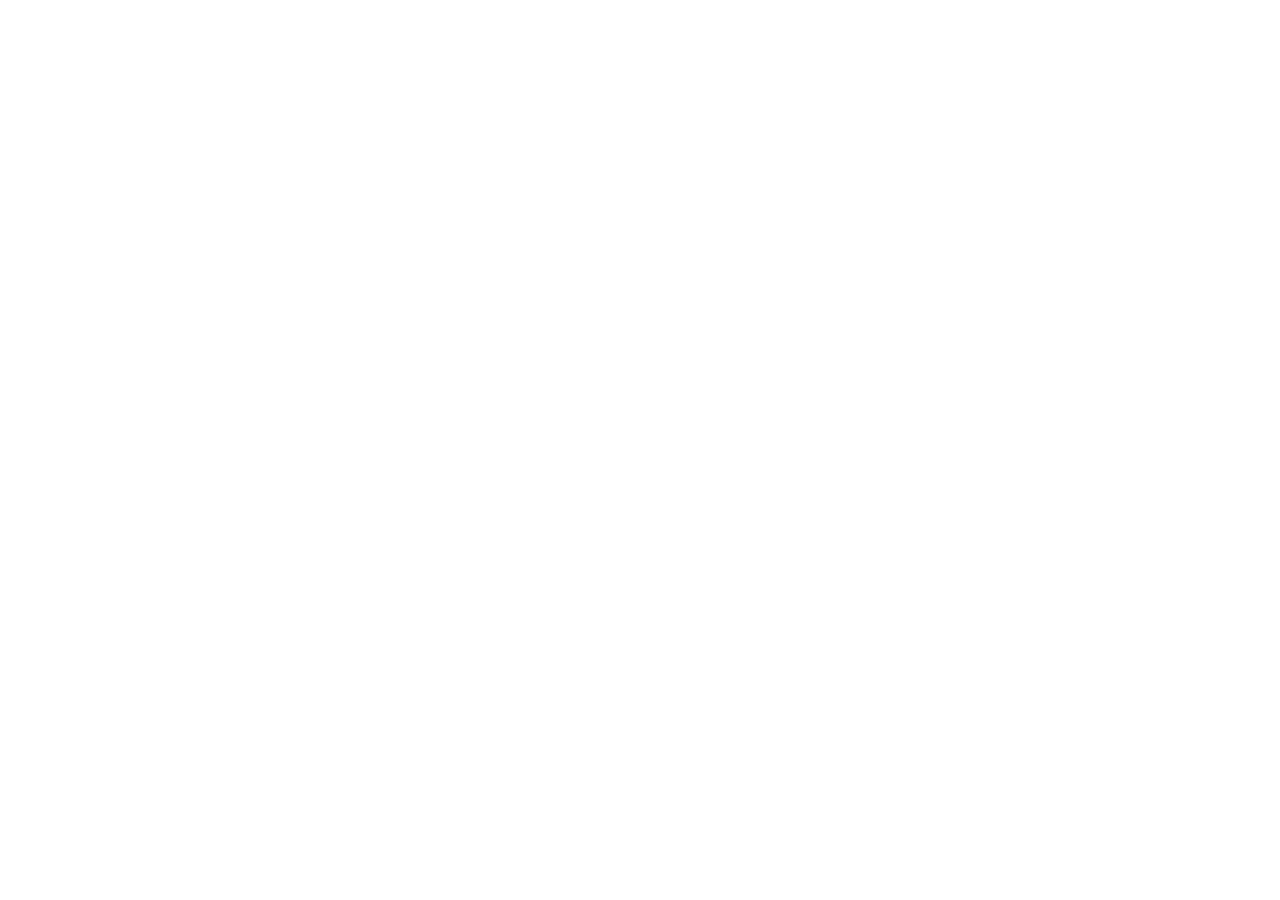
==== index.html @ d89dfd4a "initial commit: add index.html" ====
<!DOCTYPE html>
<html lang="zh-CN">
<head>
  <meta charset="UTF-8" />
  <meta name="viewport" content="width=device-width, initial-scale=1.0, maximum-scale=1.0, user-scalable=no" />
  <meta name="format-detection" content="telephone=no" />
  <meta name="theme-color" content="#1890ff" />
  <title>数字校园</title>
  <script type="module" crossorigin src="/assets/index-CALSF-v7.js"></script>
  <link rel="stylesheet" crossorigin href="/assets/index-CDgkYobB.css">
</head>
<body>
  <div id="app"></div>
</body>
</html>
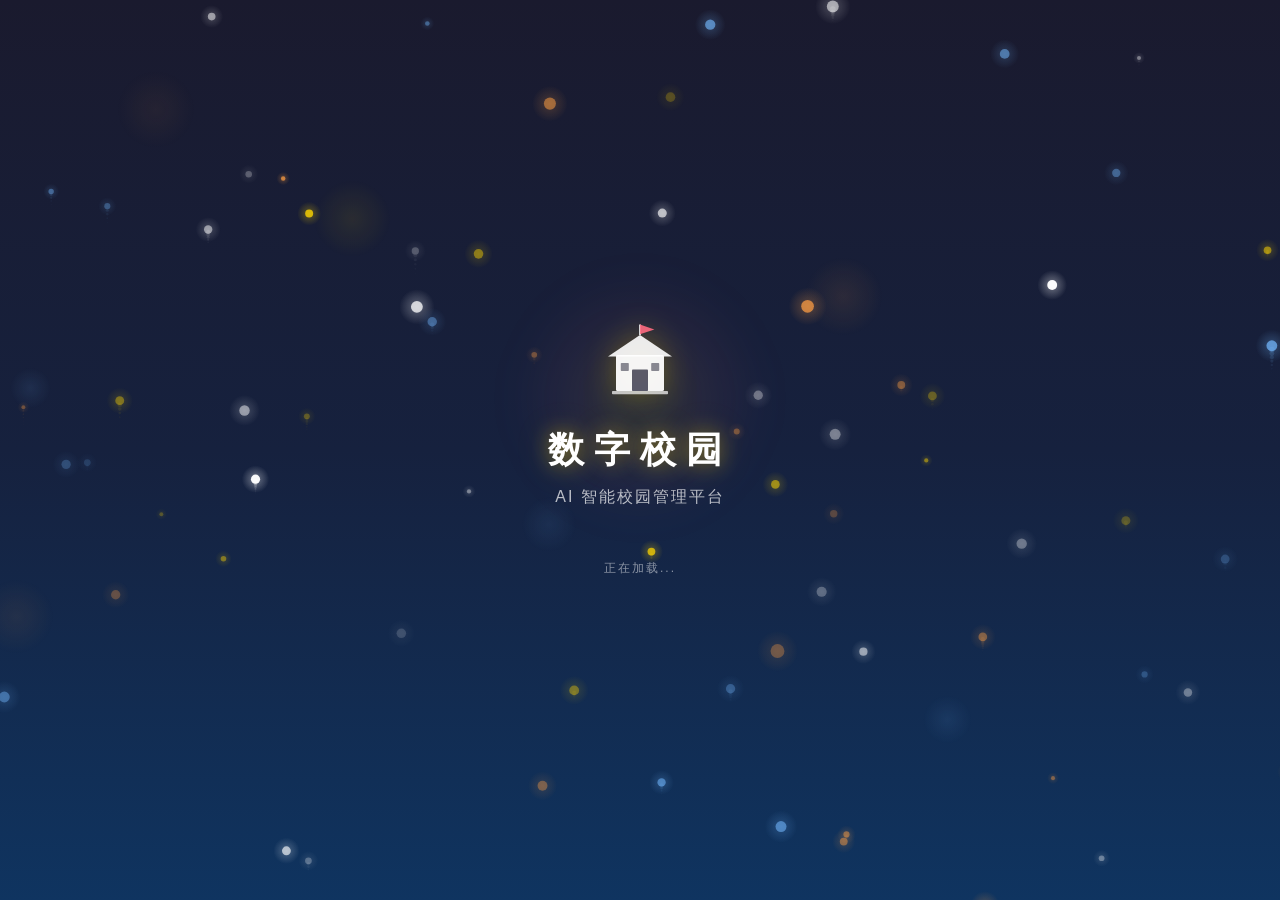
==== commit dbb1755c: "Add particle splash screen" ====
--- a/index.html
+++ b/index.html
@@ -6,8 +6,8 @@
   <meta name="format-detection" content="telephone=no" />
   <meta name="theme-color" content="#1890ff" />
   <title>数字校园</title>
-  <script type="module" crossorigin src="/assets/index-CALSF-v7.js"></script>
-  <link rel="stylesheet" crossorigin href="/assets/index-CDgkYobB.css">
+  <script type="module" crossorigin src="/assets/index-CL0NONMp.js"></script>
+  <link rel="stylesheet" crossorigin href="/assets/index-z_vyM2be.css">
 </head>
 <body>
   <div id="app"></div>
--- a/assets/index-z_vyM2be.css
+++ b/assets/index-z_vyM2be.css
@@ -0,0 +1 @@
+.splash-screen[data-v-0954e05f]{position:fixed;top:0;left:0;right:0;bottom:0;z-index:9999;background:linear-gradient(180deg,#1a1a2e,#16213e,#0f3460);display:flex;align-items:center;justify-content:center;overflow:hidden}.splash-canvas[data-v-0954e05f]{position:absolute;top:0;left:0;width:100%;height:100%;pointer-events:none}.splash-content[data-v-0954e05f]{position:relative;z-index:1;display:flex;flex-direction:column;align-items:center;padding:0 24px}.icon-glow[data-v-0954e05f]{position:absolute;top:50%;left:50%;transform:translate(-50%,-70%);width:200px;height:200px;border-radius:50%;background:radial-gradient(circle,rgba(255,215,0,.12) 0%,rgba(255,107,129,.06) 40%,transparent 70%);pointer-events:none;filter:blur(20px)}.school-icon-wrapper[data-v-0954e05f]{opacity:0;transform:scale(.5);transition:all .8s cubic-bezier(.34,1.56,.64,1);margin-bottom:20px;filter:drop-shadow(0 0 15px rgba(255,215,0,.3))}.school-icon-wrapper.icon-visible[data-v-0954e05f]{opacity:1;transform:scale(1)}.school-icon[data-v-0954e05f]{display:block}.title[data-v-0954e05f]{font-size:28px;font-weight:700;color:#fff;margin:0 0 8px;letter-spacing:6px;text-shadow:0 0 20px rgba(255,215,0,.4),0 0 40px rgba(255,215,0,.15);opacity:0;transform:translateY(10px);transition:all .8s ease-out}.subtitle[data-v-0954e05f]{font-size:14px;color:#ffffffb3;margin:0 0 32px;letter-spacing:2px;opacity:0;transform:translateY(10px);transition:all .8s ease-out .15s}.text-visible[data-v-0954e05f]{opacity:1;transform:translateY(0)}.progress-wrapper[data-v-0954e05f]{width:180px;height:2px;background:#ffffff1a;border-radius:1px;overflow:hidden;opacity:0;transform:translateY(10px);transition:all .6s ease-out}.progress-bar[data-v-0954e05f]{height:100%;border-radius:1px;background:linear-gradient(90deg,gold,#ff6b81);transition:width .1s linear;box-shadow:0 0 8px #ffd70066}.loading-text[data-v-0954e05f]{margin-top:16px;font-size:12px;color:#ffffff80;letter-spacing:2px;opacity:0;transform:translateY(10px);transition:all .6s ease-out;animation:pulse-text-0954e05f 1.5s ease-in-out infinite}.text-visible.loading-text[data-v-0954e05f],.loading-text.text-visible[data-v-0954e05f]{opacity:1;transform:translateY(0)}@keyframes pulse-text-0954e05f{0%,to{opacity:.5}50%{opacity:1}}.splash-fade-enter-active[data-v-0954e05f]{transition:opacity .5s ease}.splash-fade-leave-active[data-v-0954e05f]{transition:opacity 1s ease}.splash-fade-enter-from[data-v-0954e05f],.splash-fade-leave-to[data-v-0954e05f]{opacity:0}@media (max-width: 375px){.title[data-v-0954e05f]{font-size:26px;letter-spacing:4px}.subtitle[data-v-0954e05f]{font-size:13px}.progress-wrapper[data-v-0954e05f]{width:160px}.icon-glow[data-v-0954e05f]{width:160px;height:160px}}@media (min-width: 768px){.title[data-v-0954e05f]{font-size:36px;letter-spacing:10px}.subtitle[data-v-0954e05f]{font-size:16px}.progress-wrapper[data-v-0954e05f]{width:220px}.icon-glow[data-v-0954e05f]{width:260px;height:260px}}#app-container[data-v-f03a6847]{max-width:430px;margin:0 auto;min-height:100vh;background-color:var(--bg);position:relative}:root{--primary: #1890ff;--primary-light: #e6f7ff;--primary-dark: #096dd9;--success: #52c41a;--success-light: #f6ffed;--warning: #faad14;--warning-light: #fffbe6;--danger: #ff4d4f;--danger-light: #fff2f0;--text: #333333;--text-secondary: #666666;--text-light: #999999;--text-white: #ffffff;--bg: #f5f5f5;--bg-gray: #f0f0f0;--white: #ffffff;--border: #e8e8e8;--border-light: #f0f0f0;--shadow: rgba(0, 0, 0, .08);--shadow-strong: rgba(0, 0, 0, .15);--radius-sm: 4px;--radius: 8px;--radius-lg: 12px;--radius-round: 50%;--font-xs: 10px;--font-sm: 12px;--font-base: 14px;--font-md: 16px;--font-lg: 18px;--font-xl: 20px;--font-xxl: 24px;--tab-bar-height: 50px;--nav-bar-height: 44px;--safe-area-bottom: env(safe-area-inset-bottom, 0px)}*,*:before,*:after{margin:0;padding:0;box-sizing:border-box;-webkit-tap-highlight-color:transparent}html{font-size:16px;-webkit-text-size-adjust:100%;-webkit-font-smoothing:antialiased;-moz-osx-font-smoothing:grayscale}body{font-family:-apple-system,BlinkMacSystemFont,Segoe UI,PingFang SC,Hiragino Sans GB,Microsoft YaHei,Helvetica Neue,Helvetica,Arial,sans-serif;font-size:var(--font-base);color:var(--text);background-color:var(--bg);line-height:1.5;overflow-x:hidden}a{color:var(--primary);text-decoration:none}img{max-width:100%;height:auto;vertical-align:middle}ul,ol{list-style:none}input,textarea,button,select{font-family:inherit;font-size:inherit;color:inherit;outline:none;border:none;background:none}button{cursor:pointer}#app{max-width:430px;margin:0 auto;min-height:100vh;background-color:var(--bg);position:relative;overflow-x:hidden}.page{min-height:100vh;background-color:var(--bg)}.page-content{padding:12px;padding-bottom:calc(var(--tab-bar-height) + var(--safe-area-bottom) + 12px)}.page-content--no-tab{padding-bottom:12px}.nav-bar{display:flex;align-items:center;justify-content:center;height:var(--nav-bar-height);background-color:var(--white);border-bottom:1px solid var(--border-light);position:sticky;top:0;z-index:100}.nav-bar__title{font-size:var(--font-md);font-weight:600;color:var(--text)}.nav-bar__back{position:absolute;left:12px;display:flex;align-items:center;justify-content:center;width:32px;height:32px;font-size:var(--font-xl);color:var(--text);cursor:pointer}.nav-bar__right{position:absolute;right:12px;font-size:var(--font-base);color:var(--primary);cursor:pointer}.tab-bar{position:fixed;bottom:0;left:50%;transform:translate(-50%);width:100%;max-width:430px;height:calc(var(--tab-bar-height) + var(--safe-area-bottom));padding-bottom:var(--safe-area-bottom);background-color:var(--white);border-top:1px solid var(--border-light);display:flex;align-items:center;justify-content:space-around;z-index:999}.tab-bar__item{display:flex;flex-direction:column;align-items:center;justify-content:center;flex:1;height:var(--tab-bar-height);cursor:pointer;transition:color .2s ease;color:var(--text-light);text-decoration:none}.tab-bar__item--active{color:var(--primary)}.tab-bar__icon{font-size:22px;line-height:1;margin-bottom:2px}.tab-bar__label{font-size:var(--font-xs);line-height:1}.card{background-color:var(--white);border-radius:var(--radius);padding:12px;margin-bottom:12px;box-shadow:0 1px 4px var(--shadow)}.card__header{display:flex;align-items:center;justify-content:space-between;margin-bottom:8px}.card__title{font-size:var(--font-md);font-weight:600;color:var(--text)}.card__extra{font-size:var(--font-sm);color:var(--text-light)}.card__body{font-size:var(--font-base);color:var(--text-secondary)}.btn{display:inline-flex;align-items:center;justify-content:center;height:40px;padding:0 20px;border-radius:var(--radius);font-size:var(--font-base);font-weight:500;transition:all .2s ease;cursor:pointer;white-space:nowrap}.btn--primary{background-color:var(--primary);color:var(--text-white)}.btn--primary:active{background-color:var(--primary-dark)}.btn--success{background-color:var(--success);color:var(--text-white)}.btn--warning{background-color:var(--warning);color:var(--text-white)}.btn--danger{background-color:var(--danger);color:var(--text-white)}.btn--plain{background-color:var(--primary-light);color:var(--primary)}.btn--block{display:flex;width:100%}.btn--round{border-radius:20px}.btn--sm{height:30px;padding:0 12px;font-size:var(--font-sm)}.btn--lg{height:48px;padding:0 28px;font-size:var(--font-md)}.btn:disabled{opacity:.5;cursor:not-allowed}.list{background-color:var(--white);border-radius:var(--radius);overflow:hidden;box-shadow:0 1px 4px var(--shadow)}.list-item{display:flex;align-items:center;padding:12px;border-bottom:1px solid var(--border-light);cursor:pointer;transition:background-color .15s ease}.list-item:last-child{border-bottom:none}.list-item:active{background-color:var(--bg-gray)}.list-item__icon{width:40px;height:40px;border-radius:var(--radius-round);margin-right:12px;flex-shrink:0;display:flex;align-items:center;justify-content:center;font-size:var(--font-xl);background-color:var(--primary-light);color:var(--primary);overflow:hidden}.list-item__icon img{width:100%;height:100%;object-fit:cover}.list-item__content{flex:1;min-width:0}.list-item__title{font-size:var(--font-base);color:var(--text);font-weight:500;overflow:hidden;text-overflow:ellipsis;white-space:nowrap}.list-item__desc{font-size:var(--font-sm);color:var(--text-light);margin-top:2px;overflow:hidden;text-overflow:ellipsis;white-space:nowrap}.list-item__right{flex-shrink:0;margin-left:8px;display:flex;align-items:center;font-size:var(--font-sm);color:var(--text-light)}.list-item__arrow{font-size:var(--font-sm);color:var(--text-light);margin-left:4px}.badge{display:inline-flex;align-items:center;padding:2px 8px;border-radius:10px;font-size:var(--font-xs);font-weight:500}.badge--pending{background-color:var(--warning-light);color:var(--warning)}.badge--approved{background-color:var(--success-light);color:var(--success)}.badge--rejected{background-color:var(--danger-light);color:var(--danger)}.badge--info{background-color:var(--primary-light);color:var(--primary)}.badge--default{background-color:var(--bg-gray);color:var(--text-secondary)}.avatar{width:40px;height:40px;border-radius:var(--radius-round);overflow:hidden;flex-shrink:0;background-color:var(--primary-light);display:flex;align-items:center;justify-content:center;color:var(--primary);font-size:var(--font-lg);font-weight:600}.avatar--sm{width:32px;height:32px;font-size:var(--font-base)}.avatar--lg{width:56px;height:56px;font-size:var(--font-xxl)}.avatar--xl{width:72px;height:72px;font-size:28px}.avatar img{width:100%;height:100%;object-fit:cover}.tabs{display:flex;background-color:var(--white);border-bottom:1px solid var(--border-light)}.tabs__item{flex:1;text-align:center;padding:10px 0;font-size:var(--font-base);color:var(--text-secondary);cursor:pointer;position:relative;transition:color .2s ease}.tabs__item--active{color:var(--primary);font-weight:600}.tabs__item--active:after{content:"";position:absolute;bottom:0;left:50%;transform:translate(-50%);width:24px;height:2px;background-color:var(--primary);border-radius:1px}.form-group{margin-bottom:16px}.form-label{display:block;font-size:var(--font-base);color:var(--text);font-weight:500;margin-bottom:6px}.form-input{width:100%;height:40px;padding:0 12px;border:1px solid var(--border);border-radius:var(--radius);font-size:var(--font-base);background-color:var(--white);transition:border-color .2s ease}.form-input:focus{border-color:var(--primary)}.form-textarea{width:100%;padding:10px 12px;border:1px solid var(--border);border-radius:var(--radius);font-size:var(--font-base);background-color:var(--white);resize:vertical;min-height:80px;transition:border-color .2s ease}.form-textarea:focus{border-color:var(--primary)}.form-select{width:100%;height:40px;padding:0 12px;border:1px solid var(--border);border-radius:var(--radius);font-size:var(--font-base);background-color:var(--white);-webkit-appearance:auto;-moz-appearance:auto;appearance:auto}.empty-state{display:flex;flex-direction:column;align-items:center;justify-content:center;padding:48px 24px;color:var(--text-light)}.empty-state__icon{font-size:48px;margin-bottom:12px}.empty-state__text{font-size:var(--font-base)}.section-title{display:flex;align-items:center;justify-content:space-between;padding:12px 0 8px}.section-title__text{font-size:var(--font-md);font-weight:600;color:var(--text)}.section-title__more{font-size:var(--font-sm);color:var(--text-light);cursor:pointer}.grid{display:grid;gap:12px}.grid--2{grid-template-columns:repeat(2,1fr)}.grid--3{grid-template-columns:repeat(3,1fr)}.grid--4{grid-template-columns:repeat(4,1fr)}.tag{display:inline-flex;align-items:center;padding:2px 6px;border-radius:var(--radius-sm);font-size:var(--font-xs);background-color:var(--bg-gray);color:var(--text-secondary)}.tag--primary{background-color:var(--primary-light);color:var(--primary)}.text-center{text-align:center}.text-right{text-align:right}.text-primary{color:var(--primary)}.text-success{color:var(--success)}.text-warning{color:var(--warning)}.text-danger{color:var(--danger)}.text-light{color:var(--text-light)}.text-secondary{color:var(--text-secondary)}.text-bold{font-weight:600}.flex{display:flex}.flex-col{flex-direction:column}.flex-center{display:flex;align-items:center;justify-content:center}.flex-between{display:flex;align-items:center;justify-content:space-between}.flex-1{flex:1}.flex-wrap{flex-wrap:wrap}.items-center{align-items:center}.items-start{align-items:flex-start}.gap-sm{gap:4px}.gap{gap:8px}.gap-md{gap:12px}.gap-lg{gap:16px}.mt-4{margin-top:4px}.mt-8{margin-top:8px}.mt-12{margin-top:12px}.mt-16{margin-top:16px}.mb-4{margin-bottom:4px}.mb-8{margin-bottom:8px}.mb-12{margin-bottom:12px}.mb-16{margin-bottom:16px}.ml-4{margin-left:4px}.ml-8{margin-left:8px}.mr-4{margin-right:4px}.mr-8{margin-right:8px}.p-8{padding:8px}.p-12{padding:12px}.p-16{padding:16px}.px-12{padding-left:12px;padding-right:12px}.py-8{padding-top:8px;padding-bottom:8px}.rounded{border-radius:var(--radius)}.rounded-lg{border-radius:var(--radius-lg)}.rounded-full{border-radius:var(--radius-round)}.shadow{box-shadow:0 1px 4px var(--shadow)}.shadow-lg{box-shadow:0 4px 12px var(--shadow-strong)}.bg-white{background-color:var(--white)}.bg-primary{background-color:var(--primary)}.bg-light{background-color:var(--bg)}.ellipsis{overflow:hidden;text-overflow:ellipsis;white-space:nowrap}.ellipsis-2{display:-webkit-box;-webkit-box-orient:vertical;-webkit-line-clamp:2;overflow:hidden}.hidden{display:none}.block{display:block}.inline-block{display:inline-block}.w-full{width:100%}.h-full{height:100%}.fade-enter-active,.fade-leave-active{transition:opacity .25s ease}.fade-enter-from,.fade-leave-to{opacity:0}.slide-left-enter-active,.slide-left-leave-active,.slide-right-enter-active,.slide-right-leave-active{transition:transform .3s ease,opacity .3s ease}.slide-left-enter-from{transform:translate(30px);opacity:0}.slide-left-leave-to,.slide-right-enter-from{transform:translate(-30px);opacity:0}.slide-right-leave-to{transform:translate(30px);opacity:0}::-webkit-scrollbar{width:0;height:0}.divider{height:1px;background-color:var(--border-light);margin:12px 0}.notice-bar{display:flex;align-items:center;padding:8px 12px;background-color:var(--warning-light);font-size:var(--font-sm);color:var(--warning);border-radius:var(--radius);margin-bottom:12px}.notice-bar__icon{margin-right:8px;flex-shrink:0}.notice-bar__content{flex:1;overflow:hidden;text-overflow:ellipsis;white-space:nowrap}.student-switcher{display:flex;align-items:center;gap:8px;padding:8px 12px;background-color:var(--white);border-radius:var(--radius);margin-bottom:12px;box-shadow:0 1px 4px var(--shadow)}.student-switcher__avatar{width:36px;height:36px;border-radius:var(--radius-round);background-color:var(--primary-light);display:flex;align-items:center;justify-content:center;font-size:var(--font-md);color:var(--primary);font-weight:600}.student-switcher__name{font-size:var(--font-base);font-weight:500;color:var(--text)}.student-switcher__class{font-size:var(--font-xs);color:var(--text-light)}.student-switcher__toggle{margin-left:auto;font-size:var(--font-sm);color:var(--text-light);cursor:pointer}.score-table{width:100%;border-collapse:collapse;font-size:var(--font-sm)}.score-table th,.score-table td{padding:8px 6px;text-align:center;border-bottom:1px solid var(--border-light)}.score-table th{background-color:var(--bg);font-weight:600;color:var(--text-secondary)}.score-table td{color:var(--text)}.score-table .highlight{color:var(--primary);font-weight:600}.chat-bubble{max-width:75%;padding:8px 12px;border-radius:var(--radius);font-size:var(--font-base);line-height:1.5;word-break:break-word}.chat-bubble--sent{background-color:var(--primary);color:var(--text-white);border-top-right-radius:2px;margin-left:auto}.chat-bubble--received{background-color:var(--white);color:var(--text);border-top-left-radius:2px;box-shadow:0 1px 2px var(--shadow)}.photo-grid{display:grid;grid-template-columns:repeat(3,1fr);gap:4px}.photo-grid__item{aspect-ratio:1;border-radius:var(--radius-sm);overflow:hidden;background-color:var(--bg-gray)}.photo-grid__item img{width:100%;height:100%;object-fit:cover}.progress{width:100%;height:6px;background-color:var(--bg-gray);border-radius:3px;overflow:hidden}.progress__bar{height:100%;background-color:var(--primary);border-radius:3px;transition:width .3s ease}.dot-badge{position:relative}.dot-badge:after{content:"";position:absolute;top:-2px;right:-2px;width:8px;height:8px;background-color:var(--danger);border-radius:var(--radius-round);border:1px solid var(--white)}.dot-badge--count:after{content:attr(data-count);width:auto;min-width:16px;height:16px;padding:0 4px;font-size:10px;color:var(--text-white);display:flex;align-items:center;justify-content:center;top:-4px;right:-8px}
